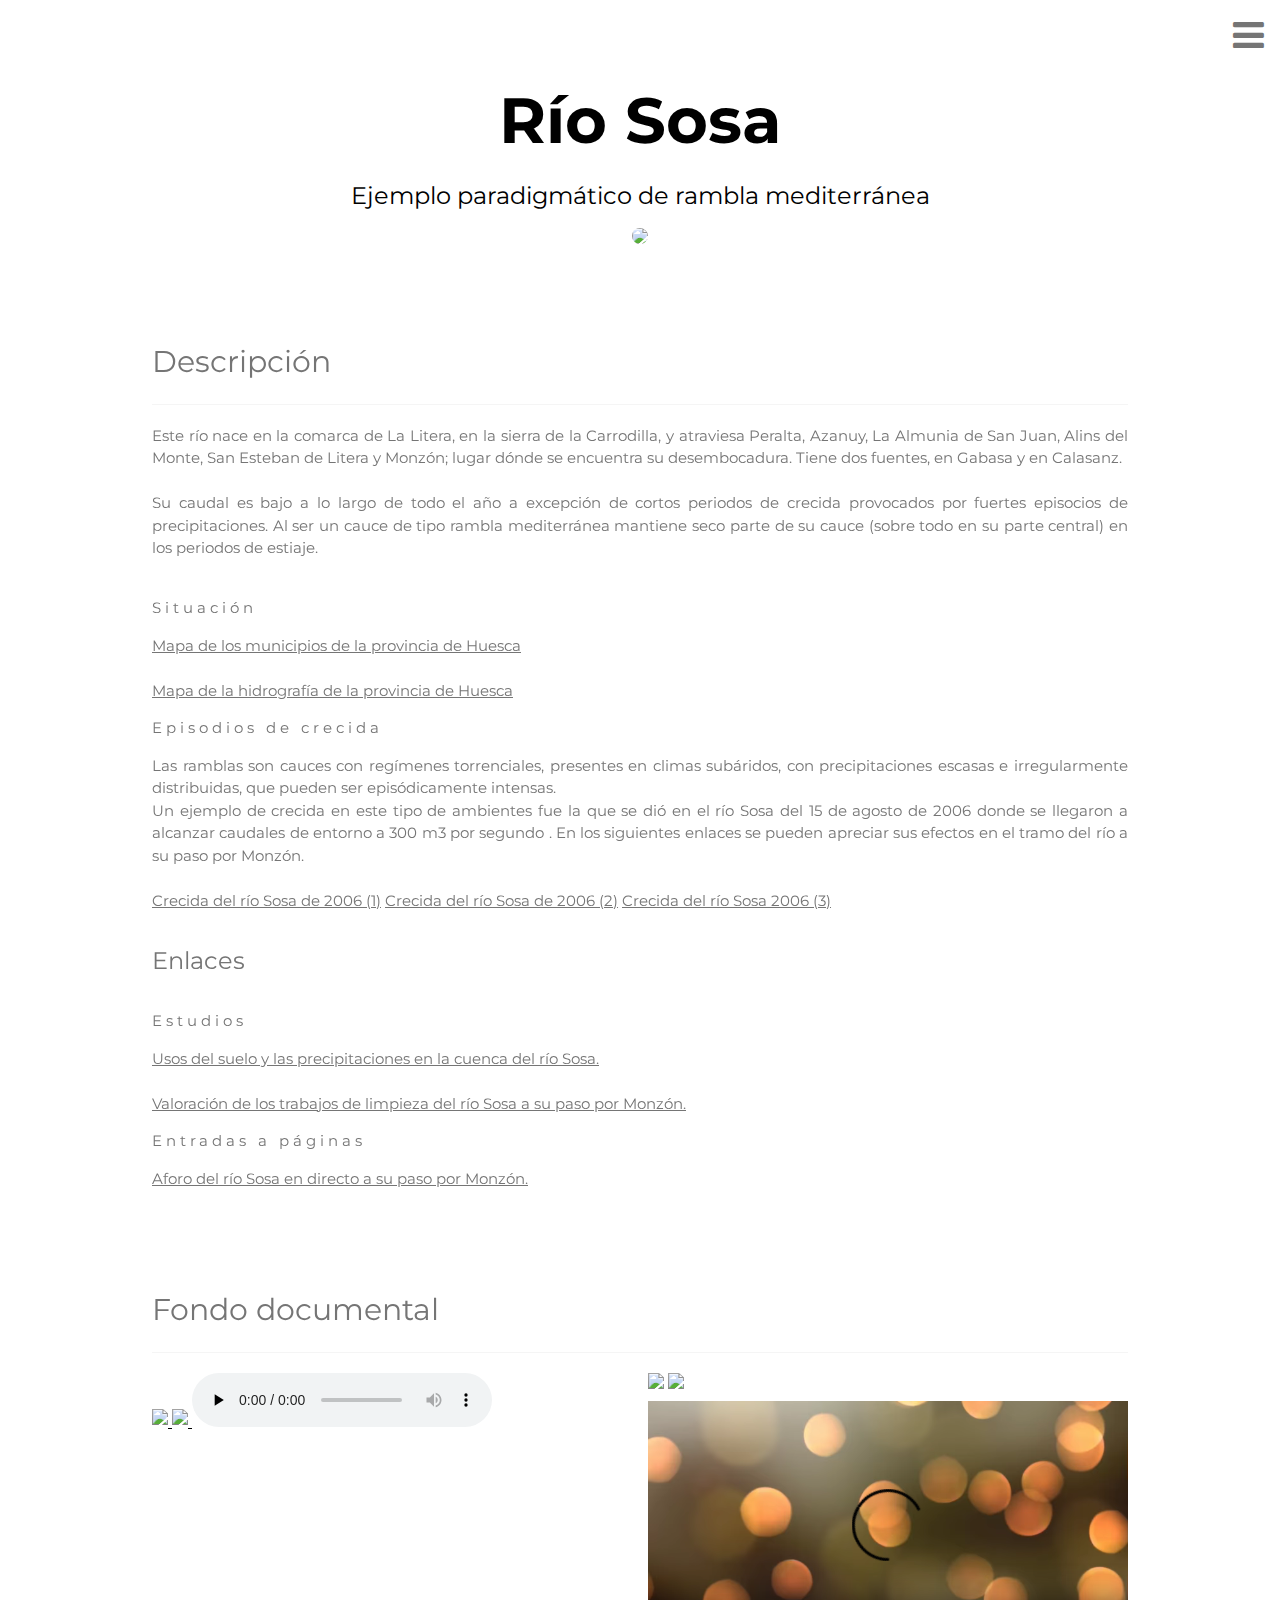
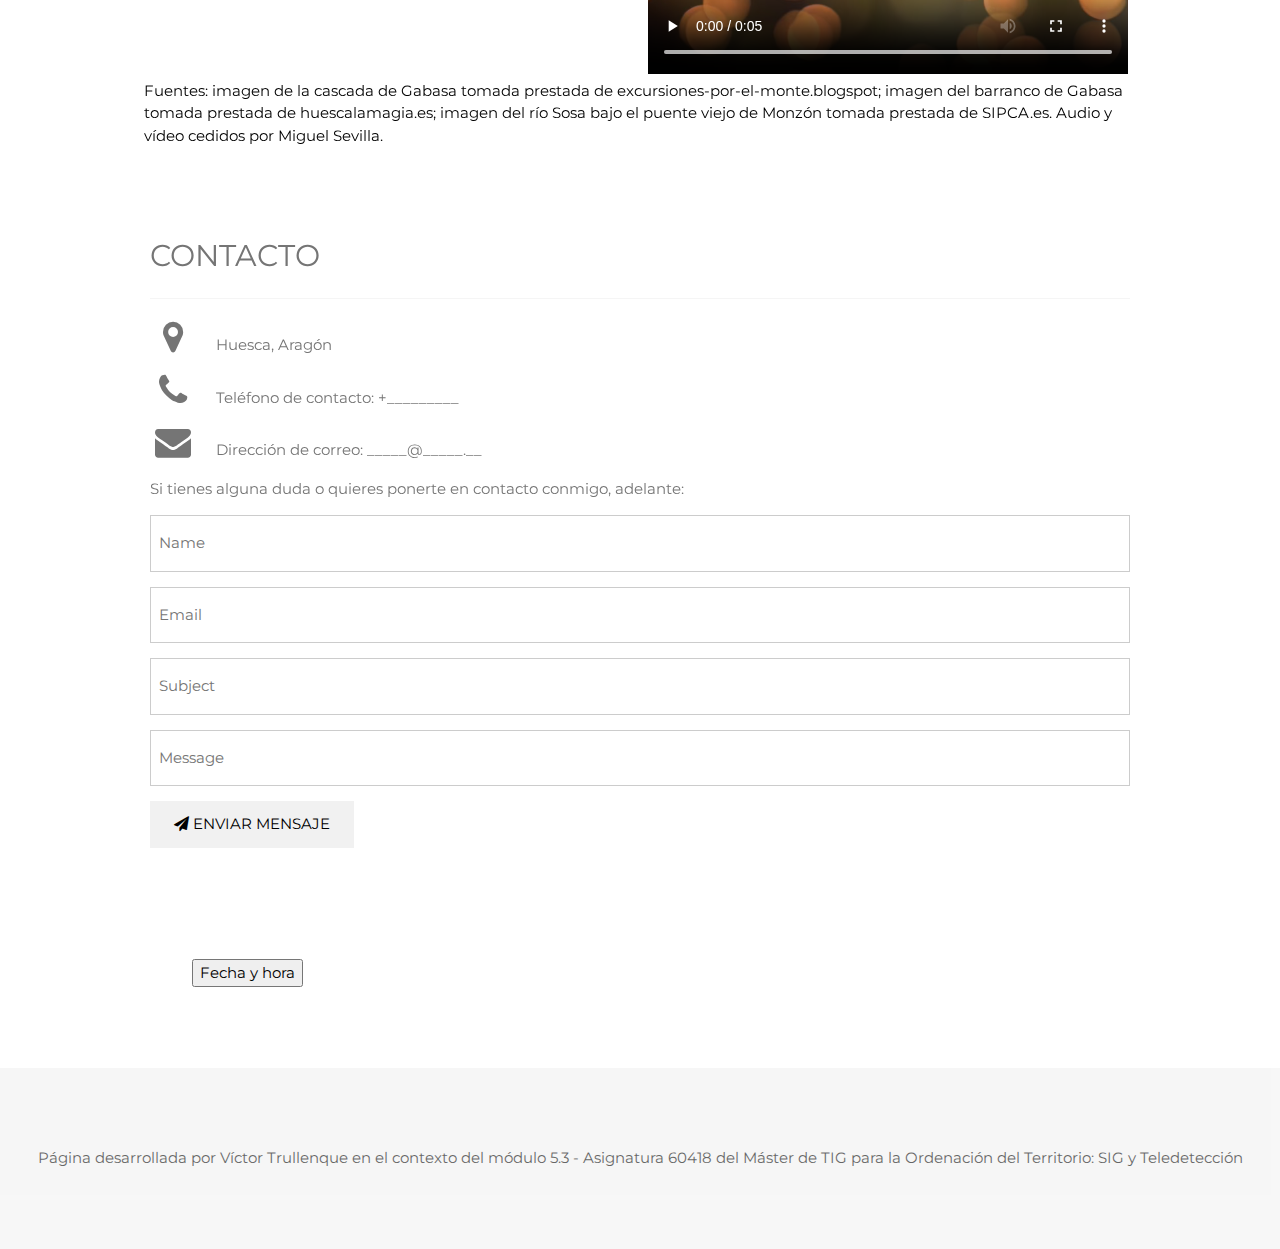
==== index.html @ 0ccc323c "Rename index_vtb.html to index.html" ====
<!--TIPO DE DOCUMENTO: HTML-->
<!DOCTYPE html>

<!--COMIENZO DEL SCRIPT EN SÍ-->
<html>

<!--DATOS DE CABECERA-->

<!--TÍTULO DE LA PÁGINA-->
<title>Página web Víctor Trullenque</title>
<meta http-equiv="content-type" content="text/html; charset=UTF-8">
<!--AUTOR DE LA PÁGINA-->
<meta author="Víctor Trullenque Blanco">

<meta charset="UTF-8">
<meta name="viewport" content="width=device-width, initial-scale=1">

<!--ENLACES DE FUENTES Y ESTILOS DE REFERENCIA-->
<link rel="stylesheet" href="https://www.w3schools.com/w3css/4/w3.css">
<link rel="stylesheet" href="https://fonts.googleapis.com/css?family=Montserrat">
<link rel="stylesheet" href="https://cdnjs.cloudflare.com/ajax/libs/font-awesome/4.7.0/css/font-awesome.min.css">

<!--ESTILOS A APLICAR-->
<style>
body, h1,h2,h3,h4,h5,h6 {font-family: "Montserrat", sans-serif}
.w3-row-padding img {margin-bottom: 12px}
</style>


<body>
  
  <!-- DATOS SOBRE LA BARRA ESCONDIDA EN EL ICONO DE MENU QUE APARECE CUANDO CLICAS-->
  <nav class="w3-sidebar w3-black w3-animate-right w3-xxlarge" style="display:none;padding-top:150px;right:0;z-index:2" id="mySidebar">
    <a href="javascript:void(0)" onclick="closeNav()" class="w3-button w3-black w3-xxxlarge w3-display-topright" style="padding:0 12px;">
      <i class="fa fa-remove"></i>
    </a>

    <!--DATOS SOBRE LOS BOTONES QUE APARECEN Y TEXTO QUE SE VA A VER-->
    <div class="w3-bar-block w3-center">
      <a href="#" class="w3-bar-item w3-button w3-text-grey w3-hover-black" onclick="closeNav()">Inicio</a>
      <a href="#about" class="w3-bar-item w3-button w3-text-grey w3-hover-black" onclick="closeNav()">Descripción</a>
      <a href="#portfolio" class="w3-bar-item w3-button w3-text-grey w3-hover-black" onclick="closeNav()">Fondo documental</a>
      <a href="#contact" class="w3-bar-item w3-button w3-text-grey w3-hover-black" onclick="closeNav()">Contacto</a>
    </div>
  </nav>
  
  <!-- CONTENIDO DEL CUERPO DE LA PÁGINA-->

  <!--DEFINICIÓN DE LA CLASE DE ESTILO DEL QUE VA A TIRAR-->
  <div class="w3-main w3-padding-large" style="margin-left:10%; margin-right: 10%;">
  
    <!--BOTÓN DE MENÚ (Y SU BARRA CORRESPONDIENTE)-->
    <span class="w3-button w3-top w3-white w3-xxlarge w3-text-grey w3-hover-text-black" style="width:auto;right:0;" onclick="openNav()"><i class="fa fa-bars"></i></span>
  
    <!--TÍTULO Y SUBTÍTULO DEL ENCABEZADO-->
    <header class="w3-container w3-center" style="padding:50px 16px" id="home">
      <h1 class="w3-jumbo"><b>Río Sosa</b></h1>
      <h3>Ejemplo paradigmático de rambla mediterránea</h3>

      <!--IMAGEN A PARTIR DE UN ENLACE ONLINE -->
      <a  href="https://i.pinimg.com/originals/4a/10/d4/4a10d45314c792de8c3bc0b867261b72.jpg">
        <img src="https://i.pinimg.com/originals/4a/10/d4/4a10d45314c792de8c3bc0b867261b72.jpg" class="w3-circle" width="850"> <!--QUE APAREZCA RECORTADA COMO CÍRCULO Y TAMAÑO--> </a>
    </header>
    
  
    <!-- APARTADO DE DESCRIPCIÓN -->
    <div class="w3-content w3-justify w3-text-grey w3-padding-32" id="about">
      <h2>Descripción</h2> <!--TÍTULO DE LA SECCIÓN-->
      <hr class="w3-opacity"> <!--ESTILO-->
      <p> Este río nace en la comarca de La Litera, en la sierra de la Carrodilla, y atraviesa Peralta, Azanuy, La Almunia de San Juan, Alins del Monte, San Esteban de Litera y Monzón; lugar dónde se encuentra su desembocadura. Tiene dos fuentes, en Gabasa y en Calasanz.  <!--TEXTO-->
          
      <br><br> <!--SALTOS DE LÍNEA-->
  
      Su caudal es bajo a lo largo de todo el año a excepción de cortos periodos de crecida provocados por fuertes episocios de precipitaciones. Al ser un cauce de tipo rambla mediterránea mantiene seco parte de su cauce (sobre todo en su parte central) en los periodos de estiaje. <!--TEXTO-->
      
  <br><br><!--SALTOS DE LÍNEA-->

  <p class="w3-wide">Situación</p> <!--ESTILO Y TÍTULO DE LA SUBSECCIÓN-->

  <!--ENLACE ANIDADO A UNA PÁGINA PROPIA MAPA 1-->
  <a href="vtb_maps\leaflet\mapa1.html">Mapa de los municipios de la provincia de Huesca</a>

  <br><br><!--SALTOS DE LÍNEA-->

<!--ENLACE ANIDADO A UNA PÁGINA PROPIA MAPA 2-->
  <a href="vtb_maps\mapa2\victor_trullenque_qgis2web\mapa2.html">Mapa de la hidrografía de la provincia de Huesca</a>

<!--ESTILO Y TÍTULO DE LA SUBSECCIÓN-->
<p class="w3-wide">Episodios de crecida</p> 
  
Las ramblas son cauces con regímenes torrenciales, presentes en climas subáridos, con precipitaciones escasas e irregularmente distribuidas, que pueden ser episódicamente intensas. <!--TEXTO DE LA SUBSECCIÓN-->

<br><!--SALTO DE LÍNEA-->
Un ejemplo de crecida en este tipo de ambientes fue la que se dió en el río Sosa del 15 de agosto de 2006 donde se llegaron a alcanzar caudales de entorno a 300 m3 por segundo . En los siguientes enlaces se pueden apreciar sus efectos en el tramo del río a su paso por Monzón. <!--TEXTO DE LA SUBSECCIÓN-->
  
  <br><br><!--SALTOS DE LÍNEA-->
      
<!--ENLACES ANIDADOS A VÍDEOS EXTERNOS DE LA RED CON SUS RESPECTIVOS TEXTOS PARA ACCEDER-->

  <a target="_blank" href=https://www.youtube.com/watch?v=h0ysddjHDRI>Crecida del río Sosa de 2006 (1)</a>
      
  <a target="_blank" href=https://www.youtube.com/watch?v=XeNQ5K4L4Ek>Crecida del río Sosa de 2006 (2)</a>
      
  <a target="_blank" href=https://www.youtube.com/watch?time_continue=22&v=K3dx5DOZbkc&feature=emb_title>Crecida del río Sosa 2006 (3)</a>
          

</p>
<!--ESTILO Y TÍTULO DE LA SECCIÓN INTERMEDIA-->
<h3 class="w3-padding-16">Enlaces</h3>

<!--ESTILO Y TÍTULO DE LA SUBSECCIÓN-->
<p class="w3-wide">Estudios</p>

<!--ENLACES ANIDADOS A WEBS EXTERNAS CON ESTUDIOS REFERENTES AL RÍO EN LA RED CON SUS RESPECTIVOS TEXTOS PARA ACCEDER-->

<a target="_blank" href=https://zaguan.unizar.es/record/56547?ln=es>Usos del suelo y las precipitaciones en la cuenca del río Sosa.</a>

<br><br><!--SALTOS DE LÍNEA-->

<a target="_blank" href=https://drive.google.com/file/d/0B6EfrdMXrrVqbnJyQXlLYVBsd0E/edit>Valoración de los trabajos de limpieza del río Sosa a su paso por Monzón.</a>
  
<!--ESTILO Y TÍTULO DE LA SUBSECCIÓN-->
<p class="w3-wide">Entradas a páginas</p>
  
<!--ENLACE ANIDADO A WEB EXTERNA DE LA RED CON SU TEXTO PARA ACCEDER-->
<a target="_blank" href=http://www.saihebro.com/saihebro/index.php?url=/datos/ficha/estacion:A301>Aforo del río Sosa en directo a su paso por Monzón.</a>
  
<br><br><!--SALTOS DE LÍNEA-->
      
<!--AQUÍ ACABA EL APARTADO DE DESCRIPCIÓN-->

</div>

<!--APARTADO DE "FONDO DOCUMENTAL"-->
<div class="w3-padding-32 w3-content" id="portfolio">
  <h2 class="w3-text-grey">Fondo documental</h2>
  <hr class="w3-opacity">

  <!--MARCO Y ESTILO DONDE SE ENCAJAN LOS ARCHIVOS-->
  <div class="w3-row-padding" style="margin:0 -16px">

    <!--BLOQUE IZQUIERDO-->
    <div class="w3-half">

      <!--IMAGEN A PARTIR DE UN ENLACE ONLINE: FUENTE Y TAMAÑO-->
      <a href="http://1.bp.blogspot.com/-ABp9stEqF5Q/TiyZss42YlI/AAAAAAAAJd4/h5XfsxdUfWo/s1600/DSC_0339.jpg">
        <img src="http://1.bp.blogspot.com/-ABp9stEqF5Q/TiyZss42YlI/AAAAAAAAJd4/h5XfsxdUfWo/s1600/DSC_0339.jpg" width="100%">  </a>
        
       <!--IMAGEN A PARTIR DE UN ENLACE ONLINE: FUENTE Y TAMAÑO-->
      <a href="https://i.pinimg.com/originals/4a/10/d4/4a10d45314c792de8c3bc0b867261b72.jpg">
      <img src="https://www.huescalamagia.es/blog/wp-content/uploads/2016/11/Barranco-de-Gabasa-.jpg" width="100%">  </a>
          
      <!--AUDIO A PARTIR DE UN ARCHIVO PROPIO: FUENTE Y CONTROLES-->
      <audio src="vtb_archivos\audio.mp3" preload="none" controls="controls" loop="loop"></audio> 

    </div>

    <!--BLOQUE DERECHO-->
    <div class="w3-half">

    <!--IMAGEN A PARTIR DE UN ARCHIVO PROPIO: FUENTE Y TAMAÑO-->
      <img src="vtb_archivos/imagen.jpg" style="width:100%">

    <!--IMAGEN A PARTIR DE UN ENLACE ONLINE: FUENTE Y TAMAÑO-->
      <a href="http://www.dehuesca.es/~sipca/IMAGEN/1-INM-HUE-008-158-031/MUESTRA/1-INM-HUE-008-158-031_04_M.jpg">
      <img src="http://www.dehuesca.es/~sipca/IMAGEN/1-INM-HUE-008-158-031/MUESTRA/1-INM-HUE-008-158-031_04_M.jpg" width="100%">  </a> 

    <!--VIDEO A PARTIR DE UN ARCHIVO PROPIO: FUENTE, TAMAÑO, QUE SE REPRODUXCA AUTOMÁTICAMENTE Y CONTROLES-->
    <video src="vtb_archivos\video.webm"
      preload="yes"
      controls="controls"
      autoplay="autoplay"
      loop="loop"
       width="100%">
      </video>
      
    </div>
    <!--TEXTO CON LAS REFERENCIAS DE LOS ARCHIVOS WEB-->
    Fuentes: imagen de la cascada de Gabasa tomada prestada de excursiones-por-el-monte.blogspot; imagen del barranco de Gabasa tomada prestada de huescalamagia.es; imagen del río Sosa bajo el puente viejo de Monzón tomada prestada de SIPCA.es. Audio y vídeo cedidos por Miguel Sevilla.
    </div>

</div> 
  </div>
<!--FIN DEL APARTADO FONDO DOCUMENTAL-->

</div>

<!--  APARTADO  DE CONTACTO -->
<div class="w3-padding-32 w3-content w3-text-grey" id="contact" style="margin-bottom:64px">
      <h2>CONTACTO</h2>
      <hr class="w3-opacity">
  
      <div class="w3-section">
        <p><i class="fa fa-map-marker fa-fw w3-xxlarge w3-margin-right"></i> Huesca, Aragón</p>
        <p><i class="fa fa-phone fa-fw w3-xxlarge w3-margin-right"></i> Teléfono de contacto: +_________</p>
        <p><i class="fa fa-envelope fa-fw w3-xxlarge w3-margin-right"> </i> Dirección de correo: _____@_____.__</p>
      </div>
    </p>
    </p>
  
      <p>Si tienes alguna duda o quieres ponerte en contacto conmigo, adelante:</p>
      <form action="/action_page.php" target="_blank">
        <p><input class="w3-input w3-padding-16 w3-border" type="text" placeholder="Name" required name="Name"></p>
        <p><input class="w3-input w3-padding-16 w3-border" type="text" placeholder="Email" required name="Email"></p>
        <p><input class="w3-input w3-padding-16 w3-border" type="text" placeholder="Subject" required name="Subject"></p>
        <p><input class="w3-input w3-padding-16 w3-border" type="text" placeholder="Message" required name="Message"></p>
        <p>
          <button class="w3-button w3-light-grey w3-padding-large" type="submit">
            <i class="fa fa-paper-plane"></i> ENVIAR MENSAJE
          </button>
        </p>
      </form>
      
    <!--FIN DELA APARTADO DE CONTACTO-->
    </div> 
  
    <!--BOTÓN PARA SABER LA FECHA Y LA HORA EN DIRECTO-->
    <button type="button"
    onclick="document.getElementById('boton1').innerHTML = Date()" style="margin-left:15%; margin-right: 15%;">
    Fecha y hora </button>
    <p id="boton1"></p>

  <br><br><br><br><!--SALTOS DE LÍNEA-->

    <!-- CUADRO DEL FINAL DE LA PÁGINA -->
    <footer class="w3-container w3-padding-64 w3-light-grey w3-center w3-opacity w3-xlarge" style="margin:-24px">
      
      <p class="w3-medium">Página desarrollada por Víctor Trullenque en el contexto del módulo 5.3 - Asignatura 60418 del Máster de TIG para la Ordenación del Territorio: SIG y Teledetección </p>
    <!-- FINAL DEL CUADRO DEL FINAL DE LA PÁGINA -->
    </footer>
    
  <!-- FIN DE LOS CONTENIDOS DE LA PÁGINA -->
  </div>

  <script>//SCRIPT CON LAS FUNCIONES DE LA BARRA LATERAL

  // FUNCION DE ABRIR LA BARRA LATERAL: ESTILO, TAMAÑO
  function openNav() {
    document.getElementById("mySidebar").style.width = "40%";
    document.getElementById("mySidebar").style.display = "block";
  }
  // FUNCION DE CERRARLA
  function closeNav() {
    document.getElementById("mySidebar").style.display = "none";
  }
  </script><!--FIN DEL SCRIPT-->
  </body>
  
  <!--FIN DEL HTML-->
  </html>
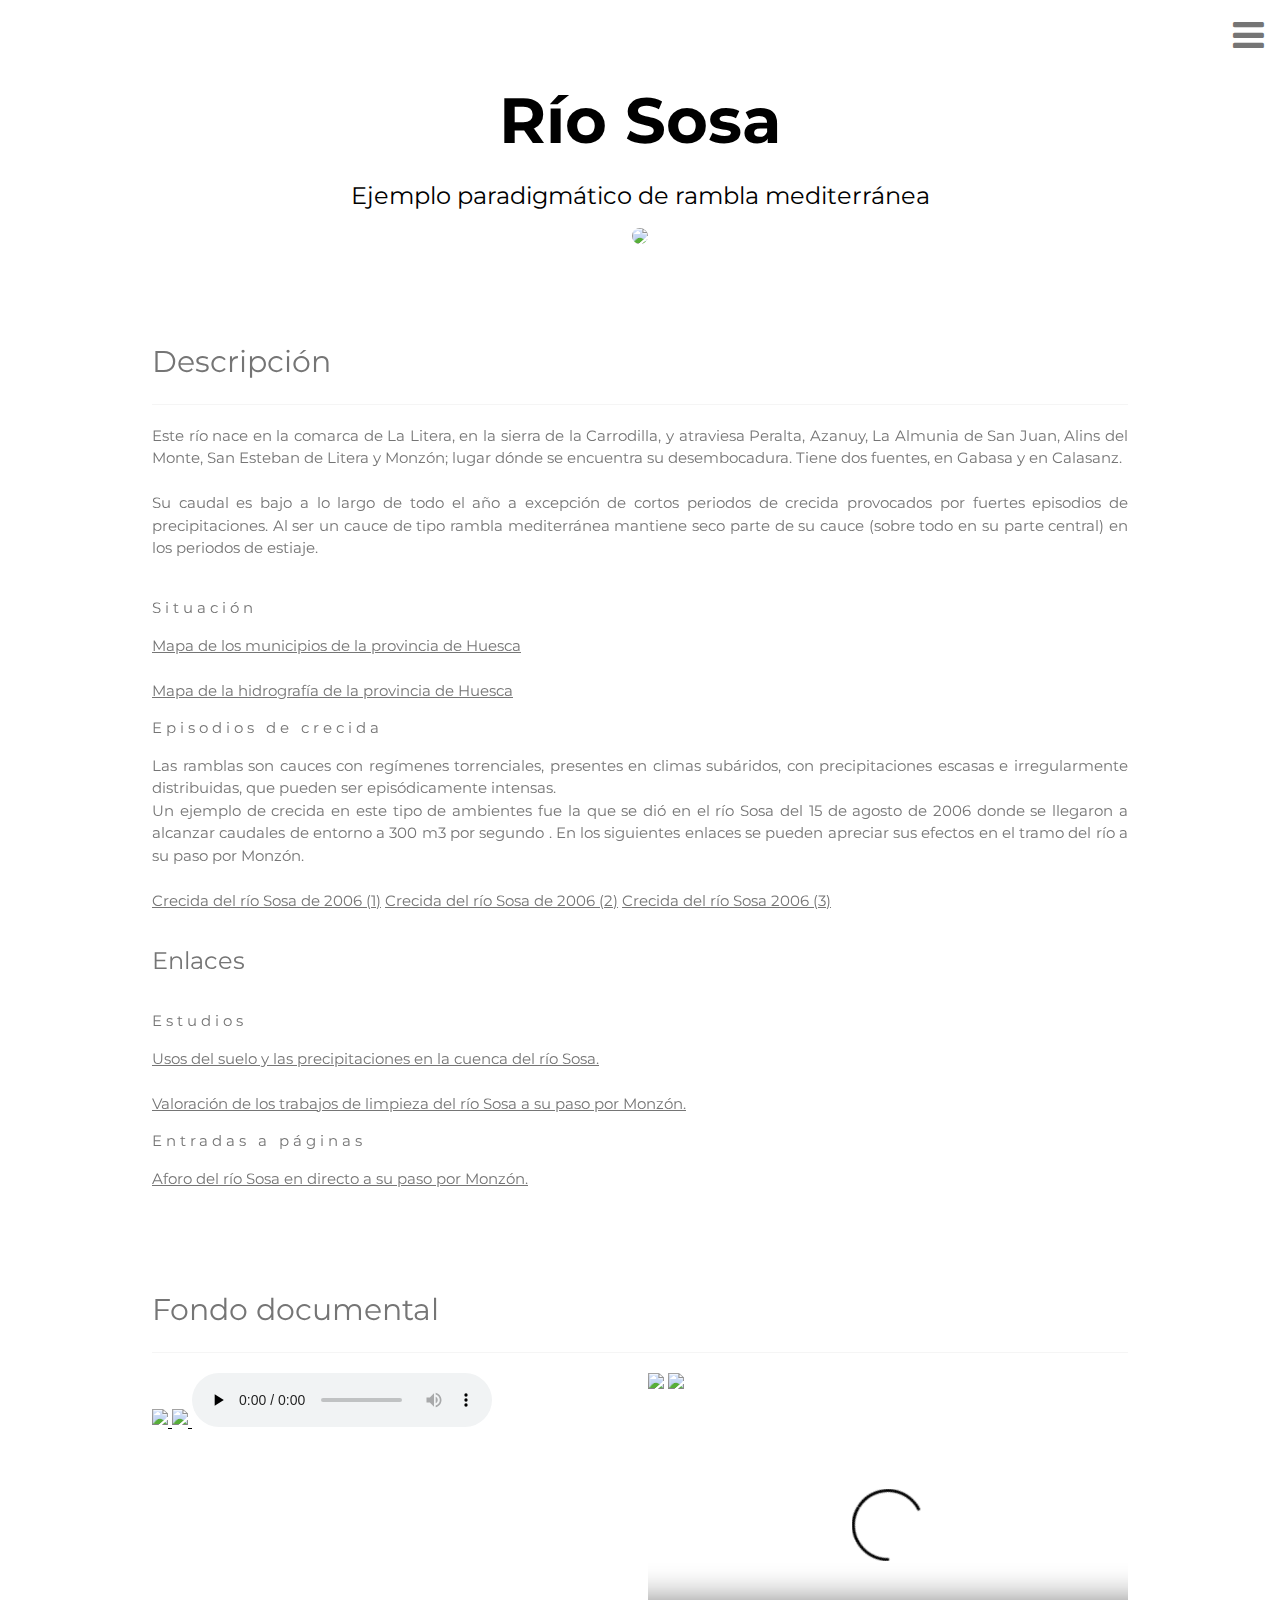
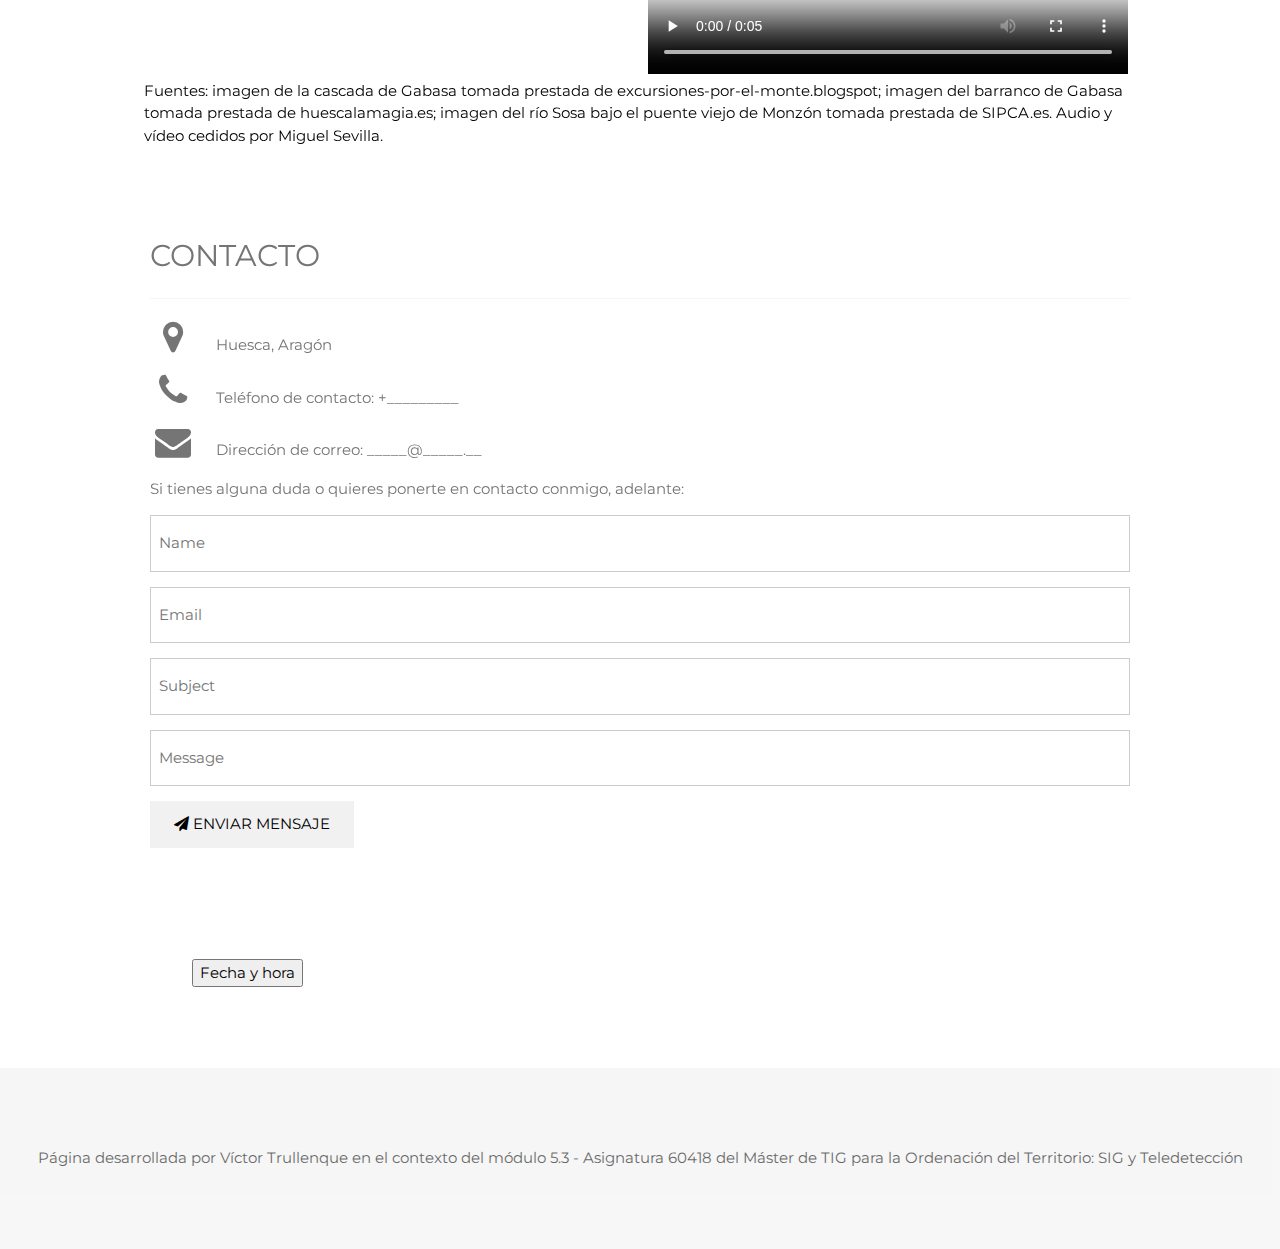
==== commit 105849f4: "Update index.html" ====
--- a/index.html
+++ b/index.html
@@ -58,9 +58,11 @@
       <h3>Ejemplo paradigmático de rambla mediterránea</h3>
 
       <!--IMAGEN A PARTIR DE UN ENLACE ONLINE -->
+      <div class="w3-center">
       <a  href="https://i.pinimg.com/originals/4a/10/d4/4a10d45314c792de8c3bc0b867261b72.jpg">
-        <img src="https://i.pinimg.com/originals/4a/10/d4/4a10d45314c792de8c3bc0b867261b72.jpg" class="w3-circle" width="850"> <!--QUE APAREZCA RECORTADA COMO CÍRCULO Y TAMAÑO--> </a>
-    </header>
+        <img src="https://i.pinimg.com/originals/4a/10/d4/4a10d45314c792de8c3bc0b867261b72.jpg" class="w3-circle" width="100%"> <!--QUE APAREZCA RECORTADA COMO CÍRCULO Y TAMAÑO--> </a>
+       </div>
+     </header>
     
   
     <!-- APARTADO DE DESCRIPCIÓN -->
@@ -71,7 +73,7 @@
           
       <br><br> <!--SALTOS DE LÍNEA-->
   
-      Su caudal es bajo a lo largo de todo el año a excepción de cortos periodos de crecida provocados por fuertes episocios de precipitaciones. Al ser un cauce de tipo rambla mediterránea mantiene seco parte de su cauce (sobre todo en su parte central) en los periodos de estiaje. <!--TEXTO-->
+      Su caudal es bajo a lo largo de todo el año a excepción de cortos periodos de crecida provocados por fuertes episodios de precipitaciones. Al ser un cauce de tipo rambla mediterránea mantiene seco parte de su cauce (sobre todo en su parte central) en los periodos de estiaje. <!--TEXTO-->
       
   <br><br><!--SALTOS DE LÍNEA-->
 
